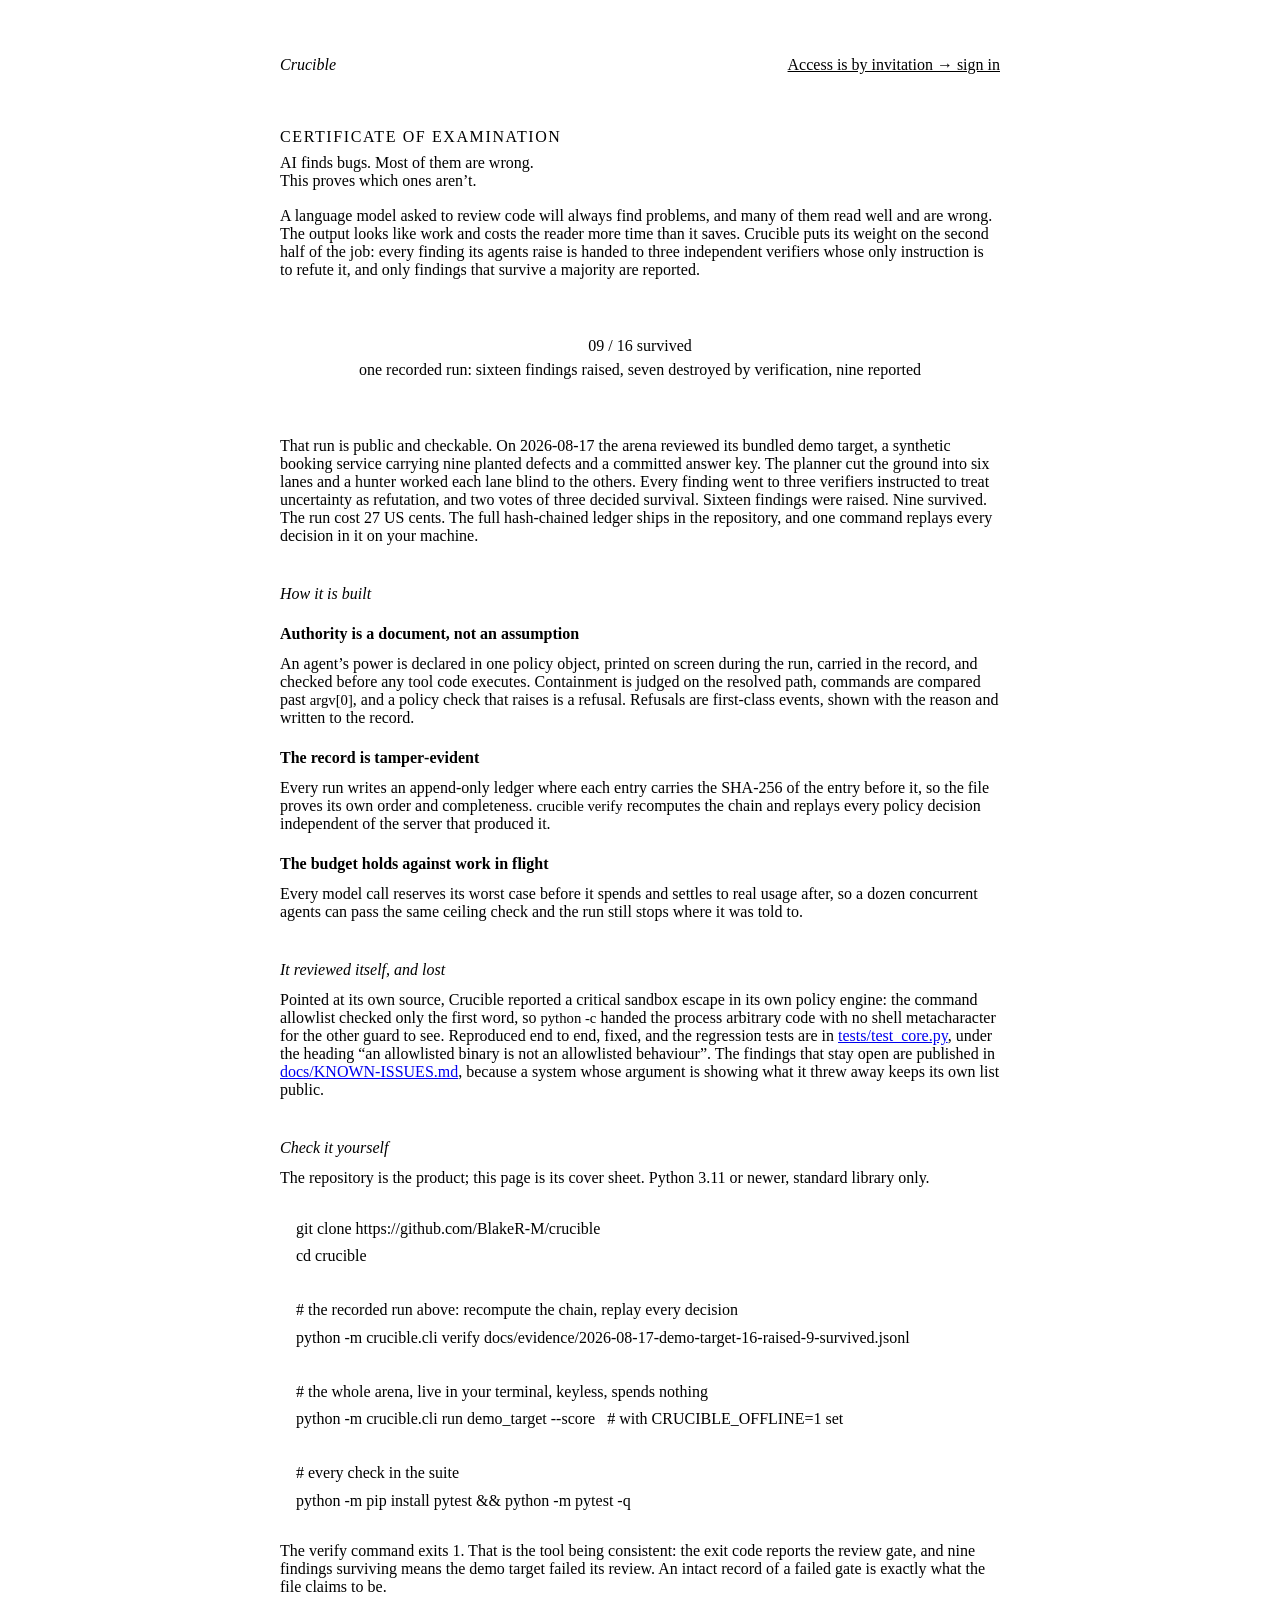
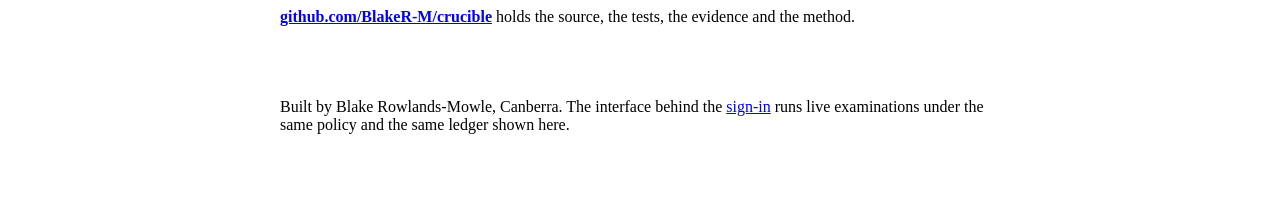
==== web/landing.html @ d5664fb4 "feat(web): a public page in front of the gate, and the gate hardened to meet it A stranger at / now " ====
<!doctype html>
<html lang="en-AU">
<head>
<meta charset="utf-8">
<meta name="viewport" content="width=device-width, initial-scale=1">
<title>Crucible: adversarial verification for AI code review</title>
<meta name="description" content="AI finds bugs. Most of them are wrong. Crucible attacks every finding with independent verifiers before it is reported, checks every agent action against a written policy, and records the run in a hash-chained ledger you can verify yourself.">
<link rel="canonical" href="https://crucible.flow-through.com.au/">
<meta property="og:type" content="website">
<meta property="og:site_name" content="Crucible">
<meta property="og:title" content="Crucible: adversarial verification for AI code review">
<meta property="og:description" content="AI finds bugs. Most of them are wrong. Every finding is attacked by independent verifiers before it is reported, and the whole run is written to a hash-chained ledger you can check yourself.">
<meta property="og:url" content="https://crucible.flow-through.com.au/">
<meta name="twitter:card" content="summary">
<meta name="twitter:title" content="Crucible: adversarial verification for AI code review">
<meta name="twitter:description" content="AI finds bugs. Most of them are wrong. This proves which ones aren't.">
<link rel="icon" href="data:image/svg+xml,<svg xmlns='http://www.w3.org/2000/svg' viewBox='0 0 16 16'><rect width='16' height='16' fill='%23FBFAF7'/><path d='M2.5 8.2 L13.5 8.2' stroke='%238C1515' stroke-width='1.4'/></svg>">
<link rel="stylesheet" href="/static/app.css">
<style>
  /* The certificate's cover: same paper, same rules as the interface behind
     the gate. This page scrolls; the app shell keeps its fixed panes. */
  html, body { height: auto; }
  body { overflow: auto; }
  .cover { max-width: 720px; margin: 0 auto; padding: 48px 24px 72px; }
  .cover header { display: flex; align-items: baseline; gap: 18px;
                  padding-bottom: 14px; border-bottom: 1px solid var(--rule); }
  .cover .wm { font-family: var(--face-display); font-style: italic;
               font-size: var(--t-title); }
  .cover .gate-link { margin-left: auto; font-size: var(--t-marg);
                      color: var(--ink-muted); white-space: nowrap; }
  .cover .inmatter { margin-top: 40px; font-size: var(--t-note);
                     color: var(--ink-muted); letter-spacing: .1em;
                     text-transform: uppercase; }
  .cover h1 { font-family: var(--face-display); font-weight: 400;
              font-size: var(--t-huge); line-height: 1.15; margin: 8px 0 16px; }
  .cover p { margin: 12px 0; }
  .cover .muted { color: var(--ink-muted); }
  .tally { margin: 36px 0; padding: 22px 0; text-align: center;
           border-top: 1px solid var(--rule-hair);
           border-bottom: 1px solid var(--rule-hair); }
  .tally .fig-line { font-family: var(--face-mono); font-size: var(--t-huge);
                     font-variant-numeric: tabular-nums lining-nums; }
  .tally .fig-line .kill { color: var(--rubric); }
  .tally .cap { margin-top: 6px; font-size: var(--t-marg);
                color: var(--ink-muted); }
  .cover h2 { font-family: var(--face-display); font-weight: 400;
              font-style: italic; font-size: var(--t-title);
              margin: 40px 0 10px; }
  .cover h3 { font-size: var(--t-body); font-weight: 600; margin: 22px 0 6px; }
  .cover pre { margin: 14px 0; padding: 14px 16px; overflow-x: auto;
               background: var(--paper-leaf);
               border: 1px solid var(--rule-hair);
               font-family: var(--face-mono); font-size: var(--t-marg);
               line-height: 1.7; }
  .cover code { font-family: var(--face-mono); font-size: .92em; }
  .cover ul { margin: 12px 0 12px 22px; }
  .cover li { margin: 6px 0; }
  .cover footer { margin-top: 56px; padding-top: 16px;
                  border-top: 1px solid var(--rule-hair);
                  font-size: var(--t-marg); color: var(--ink-muted); }
</style>
</head>
<body>
<main class="cover">
  <header>
    <span class="wm">Crucible</span>
    <a class="gate-link" href="/login">Access is by invitation &rarr; sign in</a>
  </header>

  <div class="inmatter">Certificate of examination</div>
  <h1>AI finds bugs. Most of them are wrong.<br>This proves which ones aren&rsquo;t.</h1>

  <p>A language model asked to review code will always find problems, and many
  of them read well and are wrong. The output looks like work and
  costs the reader more time than it saves. Crucible puts its weight on the
  second half of the job: every finding its agents raise is handed to three
  independent verifiers whose only instruction is to refute it, and only
  findings that survive a majority are reported.</p>

  <div class="tally">
    <div class="fig-line">09 / 16 <span class="kill">survived</span></div>
    <div class="cap">one recorded run: sixteen findings raised, seven destroyed
    by verification, nine reported</div>
  </div>

  <p>That run is public and checkable. On 2026&#8209;08&#8209;17 the arena
  reviewed its bundled demo target, a synthetic booking service carrying nine
  planted defects and a committed answer key. The planner cut the ground into
  six lanes and a hunter worked each lane blind to the others. Every finding
  went to three verifiers instructed to treat uncertainty as refutation, and
  two votes of three decided survival. Sixteen findings were raised. Nine
  survived. The run cost 27&nbsp;US&nbsp;cents. The full hash&#8209;chained
  ledger ships in the repository, and one command replays every decision in it
  on your machine.</p>

  <h2>How it is built</h2>

  <h3>Authority is a document, not an assumption</h3>
  <p>An agent&rsquo;s power is declared in one policy object, printed on
  screen during the run, carried in the record, and checked before any tool
  code executes. Containment is judged on the resolved path, commands are
  compared past <code>argv[0]</code>, and a policy check that raises is a
  refusal. Refusals are first&#8209;class events, shown with the reason and
  written to the record.</p>

  <h3>The record is tamper&#8209;evident</h3>
  <p>Every run writes an append&#8209;only ledger where each entry carries the
  SHA&#8209;256 of the entry before it, so the file proves its own order and
  completeness. <code>crucible verify</code> recomputes the chain and replays
  every policy decision independent of the server that produced it.</p>

  <h3>The budget holds against work in flight</h3>
  <p>Every model call reserves its worst case before it spends and settles to
  real usage after, so a dozen concurrent agents can pass the same ceiling
  check and the run still stops where it was told to.</p>

  <h2>It reviewed itself, and lost</h2>
  <p>Pointed at its own source, Crucible reported a critical sandbox escape in
  its own policy engine: the command allowlist checked only the first word, so
  <code>python -c</code> handed the process arbitrary code with no shell
  metacharacter for the other guard to see. Reproduced end to end, fixed, and
  the regression tests are in
  <a href="https://github.com/BlakeR-M/crucible/blob/main/tests/test_core.py">tests/test_core.py</a>,
  under the heading &ldquo;an allowlisted binary is not an allowlisted
  behaviour&rdquo;. The findings that stay open are published in
  <a href="https://github.com/BlakeR-M/crucible/blob/main/docs/KNOWN-ISSUES.md">docs/KNOWN&#8209;ISSUES.md</a>,
  because a system whose argument is showing what it threw away keeps its own
  list public.</p>

  <h2>Check it yourself</h2>
  <p>The repository is the product; this page is its cover sheet. Python 3.11
  or newer, standard library only.</p>
  <pre>git clone https://github.com/BlakeR-M/crucible
cd crucible

# the recorded run above: recompute the chain, replay every decision
python -m crucible.cli verify docs/evidence/2026-08-17-demo-target-16-raised-9-survived.jsonl

# the whole arena, live in your terminal, keyless, spends nothing
python -m crucible.cli run demo_target --score   # with CRUCIBLE_OFFLINE=1 set

# every check in the suite
python -m pip install pytest &amp;&amp; python -m pytest -q</pre>
  <p class="muted">The verify command exits 1. That is the tool being
  consistent: the exit code reports the review gate, and nine findings
  surviving means the demo target failed its review. An intact record of a
  failed gate is exactly what the file claims to be.</p>

  <p><a href="https://github.com/BlakeR-M/crucible"><b>github.com/BlakeR-M/crucible</b></a>
  holds the source, the tests, the evidence and the method.</p>

  <footer>
    Built by Blake Rowlands-Mowle, Canberra. The interface behind the
    <a href="/login">sign&#8209;in</a> runs live examinations under the same
    policy and the same ledger shown here.
  </footer>
</main>
</body>
</html>
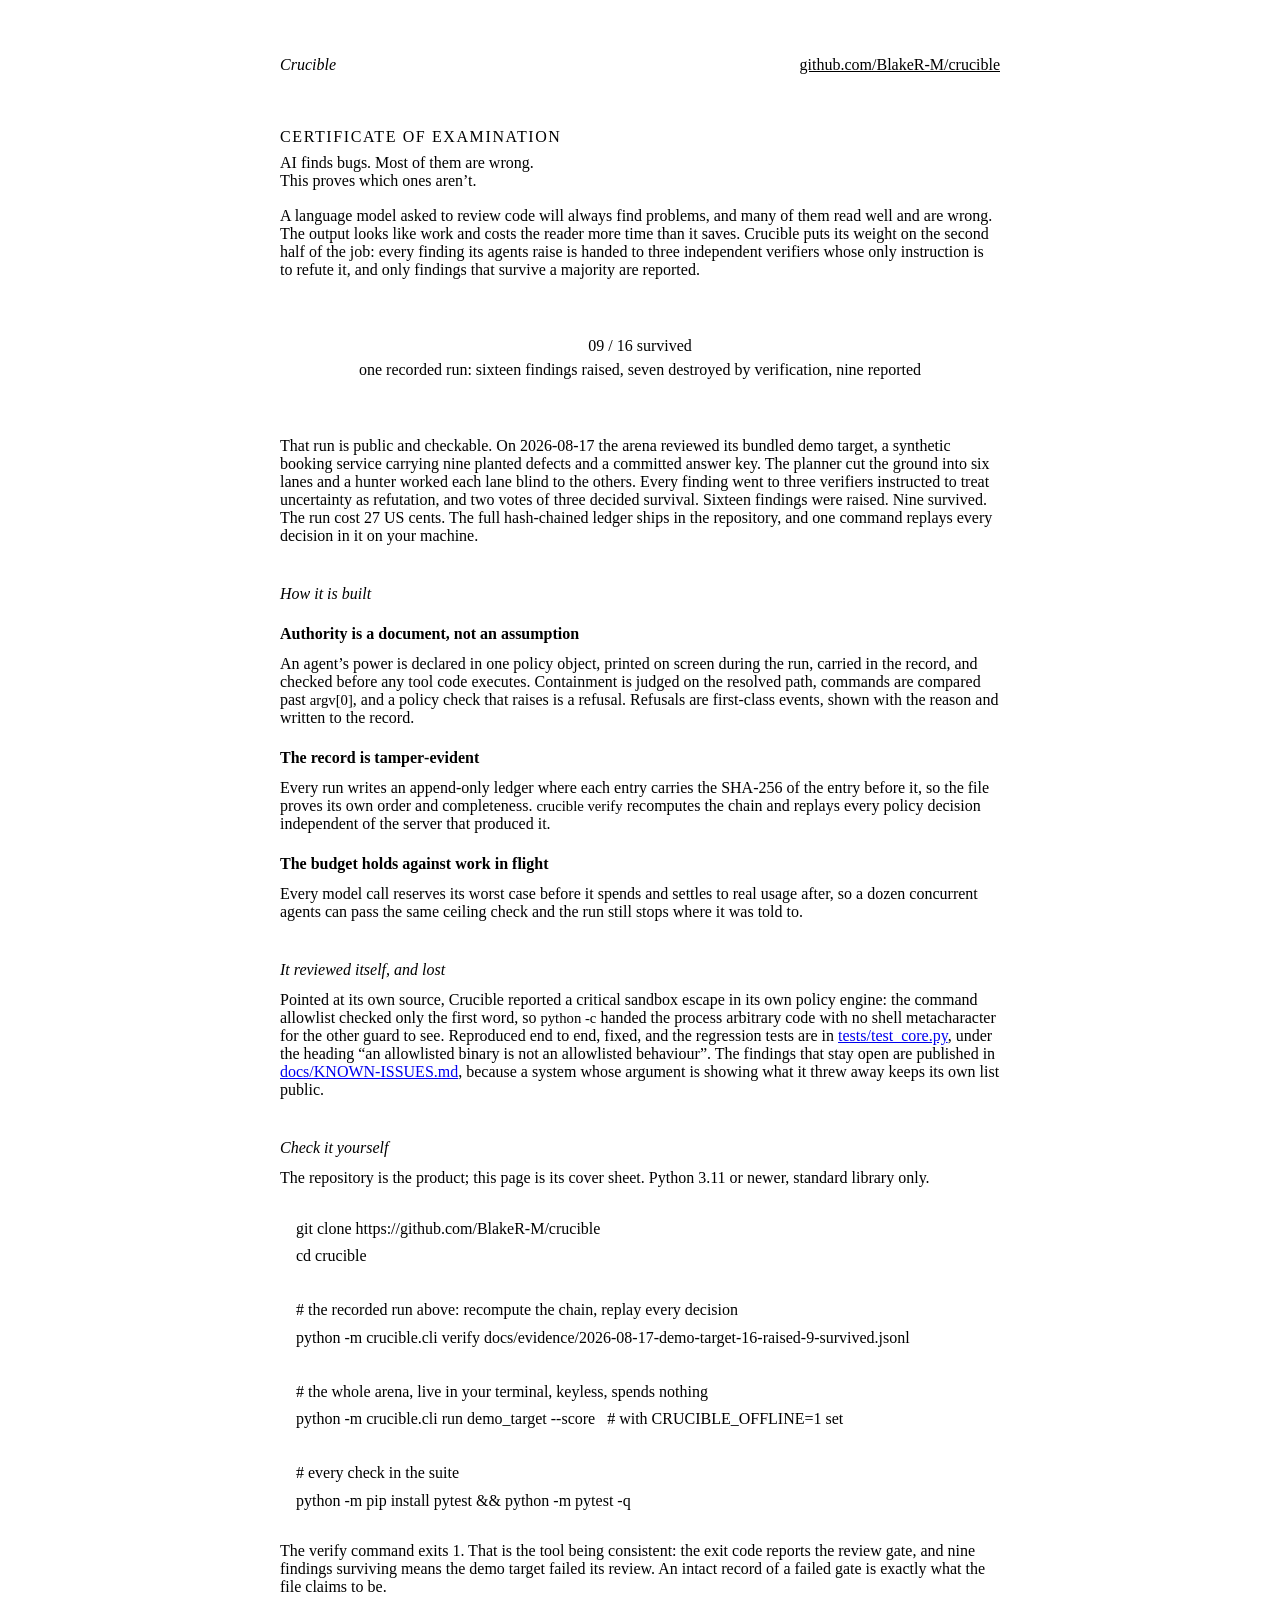
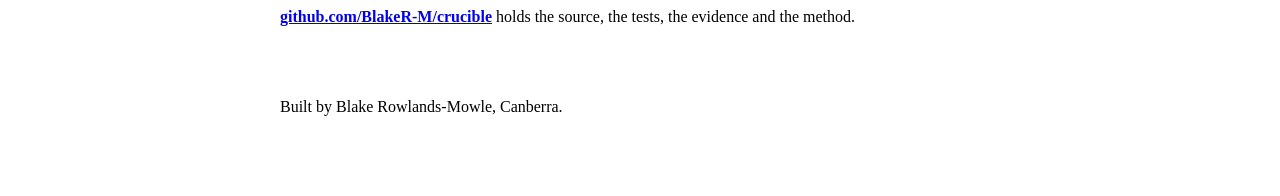
==== commit aef431c8: "web: the cover sheet stops advertising the gate The corner now points at the repository, which is th" ====
--- a/web/landing.html
+++ b/web/landing.html
@@ -64,7 +64,7 @@
 <main class="cover">
   <header>
     <span class="wm">Crucible</span>
-    <a class="gate-link" href="/login">Access is by invitation &rarr; sign in</a>
+    <a class="gate-link" href="https://github.com/BlakeR-M/crucible">github.com/BlakeR-M/crucible</a>
   </header>
 
   <div class="inmatter">Certificate of examination</div>
@@ -150,9 +150,7 @@
   holds the source, the tests, the evidence and the method.</p>
 
   <footer>
-    Built by Blake Rowlands-Mowle, Canberra. The interface behind the
-    <a href="/login">sign&#8209;in</a> runs live examinations under the same
-    policy and the same ledger shown here.
+    Built by Blake Rowlands-Mowle, Canberra.
   </footer>
 </main>
 </body>
